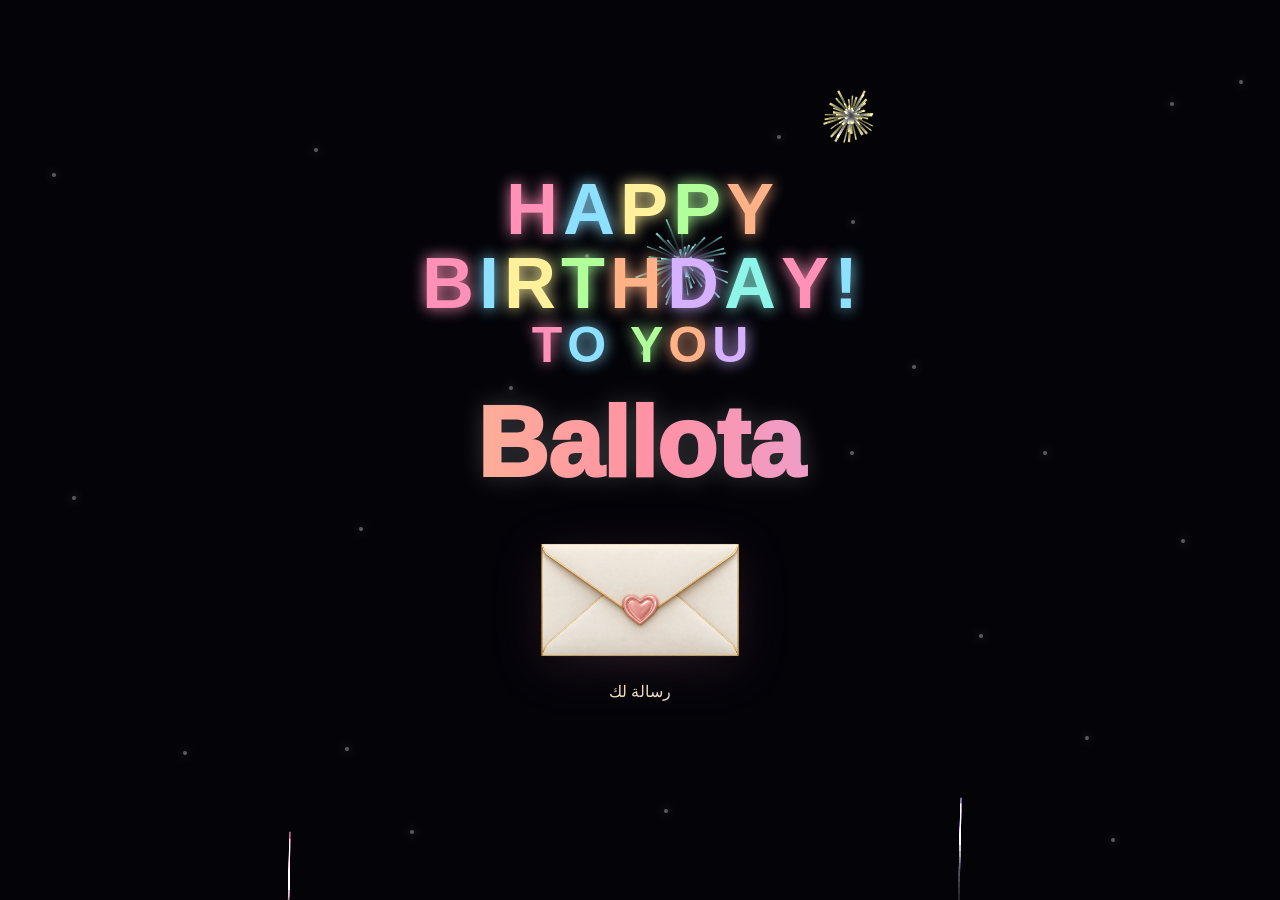
==== ballota/index.html @ a9d42198 "Remove ya before Ballota and add tappable balloon pops" ====
<!doctype html>
<html lang="en">
<head>
<meta charset="utf-8">
<meta name="viewport" content="width=device-width,initial-scale=1,viewport-fit=cover">
<title>Ballota — رسالة لك</title>
<meta name="description" content="عيد ميلاد سعيد بلوطة. رسالة صغيرة ليومكِ الجميل.">
<link rel="icon" type="image/svg+xml" href="data:image/svg+xml,%3Csvg%20xmlns%3D%22http%3A%2F%2Fwww.w3.org%2F2000%2Fsvg%22%20viewBox%3D%220%200%2064%2064%22%3E%3Crect%20width%3D%2264%22%20height%3D%2264%22%20rx%3D%2215%22%20fill%3D%22%2308090d%22%2F%3E%3Crect%20x%3D%2211%22%20y%3D%2219%22%20width%3D%2242%22%20height%3D%2229%22%20rx%3D%225%22%20fill%3D%22%23f5e7d0%22%2F%3E%3Cpath%20d%3D%22M12%2021%2032%2035%2052%2021%22%20fill%3D%22none%22%20stroke%3D%22%23cfaa68%22%20stroke-width%3D%223%22%2F%3E%3Ccircle%20cx%3D%2232%22%20cy%3D%2234%22%20r%3D%225%22%20fill%3D%22%23ee8ba9%22%2F%3E%3C%2Fsvg%3E">
<style>
*{box-sizing:border-box;-webkit-tap-highlight-color:transparent}
html,body{margin:0;width:100%;height:100%;overflow:hidden;background:#06070b;font-family:-apple-system,BlinkMacSystemFont,"Segoe UI",sans-serif}
body{position:fixed;inset:0;background:radial-gradient(circle at 50% 42%,rgba(255,255,255,.045),transparent 30%),#06070b;color:white}
canvas{position:fixed;inset:0;width:100%;height:100%;display:block}
.stage{position:fixed;inset:0;display:grid;place-items:center;padding:env(safe-area-inset-top) 14px env(safe-area-inset-bottom);pointer-events:none;z-index:3}
.wrap{width:95vw;text-align:center;transform:translateY(-6vh)}
.line{display:flex;justify-content:center;gap:5px;margin:5px 0;white-space:nowrap}
.letter{display:inline-block;font-size:clamp(28px,8.1vw,72px);font-weight:900;line-height:.95;opacity:0;filter:blur(9px);transform:translate(var(--x),var(--y)) rotate(var(--r)) scale(.15);text-shadow:0 0 15px currentColor}
.small .letter{font-size:clamp(22px,6vw,50px)}
.go .letter{animation:arrive .95s cubic-bezier(.16,.88,.28,1.12) forwards,glow 1.4s ease-in-out infinite alternate;animation-delay:var(--d),calc(var(--d) + .95s)}
.namebox{margin-top:28px;opacity:0;transform:translateY(18px) scale(.95)}
.go .namebox{animation:namein .9s cubic-bezier(.2,.8,.2,1) 3.8s forwards}
.name{margin:0;font-size:clamp(46px,12vw,98px);font-weight:950;line-height:1;background:linear-gradient(90deg,#ffd18a,#ff91a5,#d6b2ff,#9ce6ff,#fff29b,#ffd18a);background-size:260% 100%;-webkit-background-clip:text;background-clip:text;color:transparent;filter:drop-shadow(0 0 12px rgba(255,255,255,.2));animation:rainbow 4.5s linear infinite}

.hint{position:fixed;z-index:4;left:50%;bottom:calc(env(safe-area-inset-bottom) + 18px);transform:translateX(-50%);font-size:11px;letter-spacing:.18em;color:rgba(255,255,255,.42);opacity:0;transition:.4s;pointer-events:auto;padding:8px 12px}
.hint.show{opacity:1}
.star{position:fixed;z-index:1;width:4px;height:4px;border-radius:50%;background:#fff;box-shadow:0 0 10px #fff;opacity:.35;animation:twinkle 2s ease-in-out infinite alternate}

.balloons{position:fixed;inset:0;overflow:hidden;pointer-events:none;z-index:2}
.balloon{position:absolute;bottom:-190px;width:42px;height:54px;border-radius:50% 50% 46% 46%;opacity:.92;animation:floatUp linear 1 forwards}
.balloon::before{content:"";position:absolute;left:50%;bottom:-8px;transform:translateX(-50%);width:10px;height:10px;background:inherit;clip-path:polygon(50% 100%,0 0,100% 0)}
.balloon::after{content:"";position:absolute;left:50%;top:52px;width:1.5px;height:90px;background:rgba(255,255,255,.45)}
.balloon span{position:absolute;inset:0;border-radius:inherit;box-shadow:inset -8px -10px 16px rgba(0,0,0,.12),inset 6px 8px 12px rgba(255,255,255,.18)}
.balloon{pointer-events:auto;cursor:pointer;touch-action:manipulation}
.balloon.popped{animation:none!important;opacity:0;transform:scale(1.35);transition:transform .12s ease-out,opacity .12s ease-out}
@keyframes floatUp{0%{transform:translateY(0) translateX(0) rotate(0deg)}25%{transform:translateY(calc(-25vh - 90px)) translateX(12px) rotate(2deg)}50%{transform:translateY(calc(-50vh - 180px)) translateX(-10px) rotate(-3deg)}75%{transform:translateY(calc(-75vh - 270px)) translateX(10px) rotate(3deg)}100%{transform:translateY(calc(-100vh - 360px)) translateX(-8px) rotate(-2deg)}}

@keyframes arrive{0%{opacity:0;filter:blur(9px);transform:translate(var(--x),var(--y)) rotate(var(--r)) scale(.15)}72%{opacity:1;filter:blur(0);transform:translate(0,0) rotate(0) scale(1.08)}100%{opacity:1;filter:blur(0);transform:translate(0,0) rotate(0) scale(1)}}
@keyframes glow{from{text-shadow:0 0 7px currentColor}to{text-shadow:0 0 18px currentColor,0 0 30px currentColor}}
@keyframes namein{to{opacity:1;transform:translateY(0) scale(1)}}
@keyframes rainbow{to{background-position:260% 0}}
@keyframes twinkle{from{opacity:.08;transform:scale(.5)}to{opacity:.8;transform:scale(1.2)}}

/* The envelope is an optional birthday-message preview. */
.wrap{width:min(95vw,760px);transform:translateY(-1vh)}
.namebox{margin-top:24px}
.envelope-area{margin-top:18px;opacity:0;animation:envelopeIn 1s 4.8s both}
.envelope-button{position:relative;display:flex;flex-direction:column;align-items:center;justify-content:center;margin:0 auto;padding:0 20px 8px;border:0;background:none;color:#f3dfc1;cursor:pointer;font:inherit;pointer-events:auto;touch-action:manipulation;transition:transform .35s ease,opacity .35s ease}
.envelope-button::after{content:"";position:absolute;inset:25% 8% 22%;background:radial-gradient(ellipse,rgba(255,164,192,.13),transparent 70%);filter:blur(18px);z-index:-1;pointer-events:none}
.envelope-art{width:216px;height:180px;object-fit:contain;filter:drop-shadow(0 10px 25px rgba(239,139,169,.13));transition:transform .45s cubic-bezier(.2,.8,.2,1);user-select:none;-webkit-user-drag:none;animation:envelopeBreathe 4.6s 6s ease-in-out infinite}
.envelope-caption{display:block;font-size:16px;line-height:1.5;color:#efdcbf;letter-spacing:0;margin-top:-10px}
.envelope-button:hover .envelope-art{transform:translateY(-6px) rotate(-2deg)}
.envelope-button:focus-visible{outline:2px solid #f2cea5;outline-offset:8px;border-radius:18px}
.envelope-button.is-opening{transform:translateY(34px) scale(.92) rotate(3deg);opacity:0;pointer-events:none}
.hint{font:inherit;font-size:12px;line-height:1.5;border:0;background:none;cursor:pointer;letter-spacing:.14em}
.letter-dialog{box-sizing:border-box;position:fixed;inset:0;margin:auto;width:min(420px,calc(100vw - 40px));height:fit-content;max-height:min(650px,calc(100dvh - 48px));padding:0;border:1px solid #e2cda8;border-radius:20px;color:#342635;background:linear-gradient(140deg,#fffdf9,#f9f1e6);overflow:auto;box-shadow:0 28px 90px #000a,0 0 80px #f4b99515;direction:rtl}
.letter-dialog::backdrop{background:rgba(4,5,9,.8);backdrop-filter:blur(9px)}
.letter-dialog[open]{animation:letterReveal .65s cubic-bezier(.18,.85,.23,1) both}
.letter-card{position:relative;padding:42px 30px 30px;text-align:center}
.letter-close{position:absolute;top:10px;left:12px;width:40px;height:40px;border:0;border-radius:50%;background:transparent;color:#887568;font:28px/1 system-ui;cursor:pointer}
.letter-close:hover{background:#dbc9ae33}
.letter-close:focus-visible{outline:2px solid #946055;outline-offset:3px}
.letter-heading{font-size:clamp(27px,7vw,35px);font-weight:650;line-height:1.55;margin:0;color:#443044}
.letter-rule{height:1px;background:linear-gradient(90deg,transparent,#d7b779,transparent);margin:24px auto;width:66%}
.letter-copy{font-size:18px;line-height:2.1;min-height:15em;margin:0;color:#715e62;white-space:pre-line;overflow-wrap:anywhere}
.sr-only{position:absolute;width:1px;height:1px;padding:0;margin:-1px;overflow:hidden;clip:rect(0,0,0,0);white-space:nowrap;border:0}
@keyframes envelopeIn{from{opacity:0;transform:translateY(16px)}to{opacity:1;transform:translateY(0)}}
@keyframes envelopeBreathe{0%,100%{translate:0 0}50%{translate:0 -5px}}
@keyframes letterReveal{from{opacity:0;transform:translateY(60px) scale(.86) rotate(-2deg)}to{opacity:1;transform:translateY(0) scale(1) rotate(0)}}
@media(max-height:660px){.letter{font-size:clamp(24px,7vw,52px)}.small .letter{font-size:clamp(20px,5vw,42px)}.name{font-size:clamp(40px,10vw,76px)}.namebox{margin-top:18px}.envelope-area{margin-top:8px}.envelope-art{width:182px;height:150px}.letter-card{padding:40px 24px 24px}}
@media(prefers-reduced-motion:reduce){.envelope-art,.envelope-area,.go .letter,.go .namebox,.name,.star,.letter-dialog[open]{animation:none!important;opacity:1;filter:none;transform:none;translate:none}.balloons,canvas{display:none}.envelope-button,.envelope-art{transition:none!important}}

</style>
</head>
<body>
<canvas id="c"></canvas>
<div id="stars"></div>
<div class="balloons" id="balloons" aria-hidden="true"></div>
<div class="stage"><div class="wrap go" id="scene">
<div class="line" id="a"></div>
<div class="line" id="b"></div>
<div class="line small" id="d"></div>
<div class="namebox"><h1 class="name">Ballota</h1></div>
<div class="envelope-area">
<button type="button" class="envelope-button" id="openLetter" aria-haspopup="dialog" aria-controls="letterModal" aria-label="افتحي رسالتك بلوطة">
<img class="envelope-art" src="[data-uri]" alt="" width="216" height="180" draggable="false">
<span class="envelope-caption" lang="ar" dir="rtl">رسالة لك</span>
</button>
</div>
</div></div>
<button class="hint" id="replay" type="button">TAP TO REPLAY</button>
<dialog class="letter-dialog" id="letterModal" aria-labelledby="letterTitle" aria-describedby="letterAccessible">
  <article class="letter-card" lang="ar" dir="rtl">
    <button type="button" class="letter-close" id="closeLetter" aria-label="إغلاق الرسالة" autofocus>×</button>
    <h2 class="letter-heading" id="letterTitle">كل عام وأنتي بخير، بلوطة.</h2>
    <div class="letter-rule" aria-hidden="true"></div>
    <p class="letter-copy" id="typedLetter" aria-hidden="true"></p>
    <p class="sr-only" id="letterAccessible">أتمنى لك سنة مليانة فرح،
وجعلها تبطي سنينك،
وأيام حلوة تشبهك.
وتتحقق فيها أمنياتك،
وحدة ورا الثانية.

♡♡♡احببببببببببببببببك♡♡♡</p>
  </article>
</dialog>
<script>
(function(){
var colors=["#ff90b7","#8ee0ff","#fff19b","#b0ff9b","#ffb287","#d5b1ff","#8ef6e8"];
function line(id,text,base){
 var e=document.getElementById(id);e.innerHTML="";
 for(var i=0;i<text.length;i++){
  var s=document.createElement("span"),a=Math.random()*Math.PI*2,dist=90+Math.random()*150;
  s.className="letter";s.textContent=text[i]==" "?"\u00a0":text[i];
  s.style.setProperty("--x",(Math.cos(a)*dist)+"px");
  s.style.setProperty("--y",(Math.sin(a)*dist)+"px");
  s.style.setProperty("--r",(-180+Math.random()*360)+"deg");
  s.style.setProperty("--d",(base+i*78)+"ms");
  s.style.color=colors[i%colors.length];e.appendChild(s);
 }
}
function build(){line("a","HAPPY",500);line("b","BIRTHDAY!",900);line("d","TO YOU",1450)}
build();
var sh=document.getElementById("stars");
for(var z=0;z<24;z++){var q=document.createElement("i");q.className="star";q.style.left=Math.random()*100+"%";q.style.top=Math.random()*100+"%";q.style.animationDelay=Math.random()*2+"s";sh.appendChild(q)}

var balloonWrap=document.getElementById("balloons");
function popBalloon(e){
 var b=e.currentTarget;
 if(b.dataset.popped==="1")return;
 b.dataset.popped="1";
 e.stopPropagation();
 var rect=b.getBoundingClientRect(),cx=rect.left+rect.width/2,cy=rect.top+rect.height/2;
 var bc=getComputedStyle(b).backgroundColor;
 burst(cx,cy,bc,.68);
 b.style.animation="none";
 b.style.position="fixed";
 b.style.left=rect.left+"px";
 b.style.top=rect.top+"px";
 b.style.bottom="auto";
 b.style.width=rect.width+"px";
 b.style.height=rect.height+"px";
 requestAnimationFrame(function(){
  b.classList.add("popped");
  setTimeout(function(){b.remove()},140);
 });
}
(function makeBalloons(){
 var bp=["#ff6fa8","#ffd166","#6dd5ff","#b6ff9d","#c7a2ff","#ff9f80","#8ef5e8"];
 var count=innerWidth<=520?4:5;
 for(var i=0;i<count;i++){
  var bb=document.createElement("div");bb.className="balloon";
  bb.style.left=(8+i*78/(count-1))+"vw";
  bb.style.width=(34+Math.random()*18)+"px";
  bb.style.height=(46+Math.random()*18)+"px";
  bb.style.background=bp[i%bp.length];
  bb.style.animationDuration=(3.2+Math.random()*.7)+"s";
  bb.style.animationDelay=(.05+i*.08)+"s";
  bb.style.opacity=(.68+Math.random()*.12).toFixed(2);
  bb.addEventListener("pointerdown",popBalloon);
  bb.addEventListener("animationend",function(e){if(e.animationName==="floatUp")this.remove()},{once:true});
  var bi=document.createElement("span");bb.appendChild(bi);balloonWrap.appendChild(bb);
 }
})();

var cv=document.getElementById("c"),ctx=cv.getContext("2d"),w=0,h=0,p=[],r=[],next=0;
function size(){var d=Math.min(devicePixelRatio||1,2);w=innerWidth;h=innerHeight;cv.width=w*d;cv.height=h*d;ctx.setTransform(d,0,0,d,0,0)}addEventListener("resize",size);size();
function col(){return colors[Math.floor(Math.random()*colors.length)]}
function rocket(t){r.push({x:w*(.14+Math.random()*.72),y:h+12,vx:(Math.random()-.5)*.5,vy:-(5.8+Math.random()*2.4),ty:h*(.12+Math.random()*.35),c:col(),tr:[]});next=t+420+Math.random()*650}
function burst(x,y,c,s){s=s||1;var n=36+Math.floor(Math.random()*24);for(var i=0;i<n;i++){var a=Math.PI*2*i/n+(Math.random()-.5)*.12,v=(.9+Math.random()*3.6)*s;p.push({x:x,y:y,px:x,py:y,vx:Math.cos(a)*v,vy:Math.sin(a)*v,l:1,d:.009+Math.random()*.013,c:c,z:1+Math.random()*1.4})}}
function frame(t){
 ctx.globalCompositeOperation="source-over";ctx.fillStyle="rgba(6,7,11,.2)";ctx.fillRect(0,0,w,h);ctx.globalCompositeOperation="lighter";
 if(t>next)rocket(t);
 for(var i=r.length-1;i>=0;i--){var o=r[i];o.tr.push({x:o.x,y:o.y});if(o.tr.length>8)o.tr.shift();o.x+=o.vx;o.y+=o.vy;o.vy+=.02;ctx.strokeStyle=o.c;ctx.lineWidth=1.2;ctx.beginPath();var u=o.tr[0]||o;ctx.moveTo(u.x,u.y);ctx.lineTo(o.x,o.y);ctx.stroke();if(o.y<=o.ty||o.vy>=-1.1){burst(o.x,o.y,o.c,1);r.splice(i,1)}}
 for(var j=p.length-1;j>=0;j--){var x=p[j];x.px=x.x;x.py=x.y;x.x+=x.vx;x.y+=x.vy;x.vx*=.992;x.vy=x.vy*.992+.03;x.l-=x.d;if(x.l<=0){p.splice(j,1);continue}ctx.globalAlpha=x.l;ctx.strokeStyle=x.c;ctx.lineWidth=x.z;ctx.beginPath();ctx.moveTo(x.px,x.py);ctx.lineTo(x.x,x.y);ctx.stroke();ctx.globalAlpha=1}
 requestAnimationFrame(frame)
}requestAnimationFrame(frame);
var scene=document.getElementById("scene"),rep=document.getElementById("replay");
function special(){[450,900,1400,1850,2400,3000].forEach(function(t,i){setTimeout(function(){burst(w*(.16+Math.random()*.68),h*(.12+Math.random()*.36),col(),i>3?1.05:.85)},t)})}
function restart(){p=[];r=[];build();scene.classList.remove("go");rep.classList.remove("show");void scene.offsetWidth;scene.classList.add("go");special();setTimeout(function(){rep.classList.add("show")},5200)}
rep.addEventListener("click",restart);addEventListener("pointerdown",function(e){if(!e.target.closest("button,dialog"))burst(e.clientX,e.clientY,col(),1.05)});
restart();
})();
</script>

<script>
(function(){
  var trigger=document.getElementById("openLetter"),modal=document.getElementById("letterModal");
  var close=document.getElementById("closeLetter"),typed=document.getElementById("typedLetter");
  var reduced=matchMedia("(prefers-reduced-motion: reduce)").matches;
  var message=Array.from(document.getElementById("letterAccessible").textContent);
  var typingTimer=0,openingTimer=0;
  function typeMessage(){
    clearTimeout(typingTimer);typed.textContent="";
    if(reduced){typed.textContent=message.join("");return;}
    var i=0;
    function tick(){
      if(!modal.open)return;
      typed.textContent+=message[i++];
      if(i<message.length)typingTimer=setTimeout(tick,message[i-1]==="\n"?140:38);
    }
    typingTimer=setTimeout(tick,440);
  }
  trigger.addEventListener("click",function(){
    if(modal.open||openingTimer)return;
    trigger.classList.add("is-opening");
    openingTimer=setTimeout(function(){
      openingTimer=0;modal.showModal();typeMessage();
    },reduced?0:300);
  });
  close.addEventListener("click",function(){modal.close();});
  modal.addEventListener("click",function(event){
    var rect=modal.getBoundingClientRect();
    if(event.target===modal&&(event.clientX<rect.left||event.clientX>rect.right||event.clientY<rect.top||event.clientY>rect.bottom))modal.close();
  });
  modal.addEventListener("close",function(){
    clearTimeout(typingTimer);trigger.classList.remove("is-opening");trigger.focus({preventScroll:true});
  });
})();
</script>

</body>
</html>
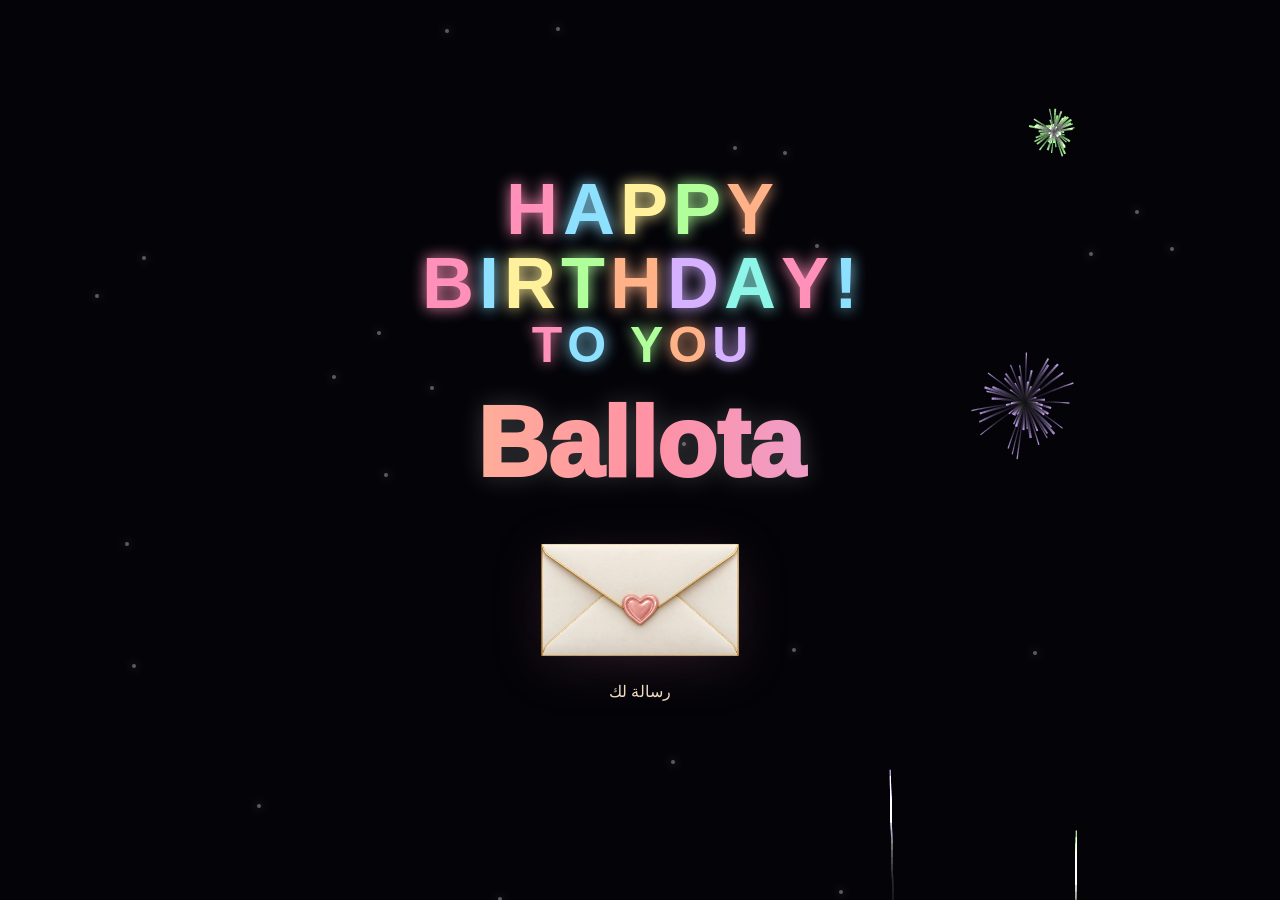
==== commit 123678f1: "Make 8 balloons slower and randomly scattered" ====
--- a/ballota/index.html
+++ b/ballota/index.html
@@ -32,7 +32,7 @@
 .balloon span{position:absolute;inset:0;border-radius:inherit;box-shadow:inset -8px -10px 16px rgba(0,0,0,.12),inset 6px 8px 12px rgba(255,255,255,.18)}
 .balloon{pointer-events:auto;cursor:pointer;touch-action:manipulation}
 .balloon.popped{animation:none!important;opacity:0;transform:scale(1.35);transition:transform .12s ease-out,opacity .12s ease-out}
-@keyframes floatUp{0%{transform:translateY(0) translateX(0) rotate(0deg)}25%{transform:translateY(calc(-25vh - 90px)) translateX(12px) rotate(2deg)}50%{transform:translateY(calc(-50vh - 180px)) translateX(-10px) rotate(-3deg)}75%{transform:translateY(calc(-75vh - 270px)) translateX(10px) rotate(3deg)}100%{transform:translateY(calc(-100vh - 360px)) translateX(-8px) rotate(-2deg)}}
+@keyframes floatUp{0%{transform:translateY(0) translateX(0) rotate(0deg)}25%{transform:translateY(calc(-25vh - 70px)) translateX(var(--x1)) rotate(var(--r1))}50%{transform:translateY(calc(-50vh - 140px)) translateX(var(--x2)) rotate(var(--r2))}75%{transform:translateY(calc(-75vh - 210px)) translateX(var(--x3)) rotate(var(--r3))}100%{transform:translateY(calc(-100vh - 280px)) translateX(var(--x4)) rotate(var(--r4))}}
 
 @keyframes arrive{0%{opacity:0;filter:blur(9px);transform:translate(var(--x),var(--y)) rotate(var(--r)) scale(.15)}72%{opacity:1;filter:blur(0);transform:translate(0,0) rotate(0) scale(1.08)}100%{opacity:1;filter:blur(0);transform:translate(0,0) rotate(0) scale(1)}}
 @keyframes glow{from{text-shadow:0 0 7px currentColor}to{text-shadow:0 0 18px currentColor,0 0 30px currentColor}}
@@ -146,16 +146,25 @@
 }
 (function makeBalloons(){
  var bp=["#ff6fa8","#ffd166","#6dd5ff","#b6ff9d","#c7a2ff","#ff9f80","#8ef5e8"];
- var count=innerWidth<=520?4:5;
+ var count=8;
  for(var i=0;i<count;i++){
   var bb=document.createElement("div");bb.className="balloon";
-  bb.style.left=(8+i*78/(count-1))+"vw";
+  bb.style.left=(4+Math.random()*88)+"vw";
+  bb.style.bottom=(-12+Math.random()*48)+"vh";
   bb.style.width=(34+Math.random()*18)+"px";
   bb.style.height=(46+Math.random()*18)+"px";
   bb.style.background=bp[i%bp.length];
-  bb.style.animationDuration=(3.2+Math.random()*.7)+"s";
-  bb.style.animationDelay=(.05+i*.08)+"s";
-  bb.style.opacity=(.68+Math.random()*.12).toFixed(2);
+  bb.style.animationDuration=(6.2+Math.random()*1.2)+"s";
+  bb.style.animationDelay=(Math.random()*.9)+"s";
+  bb.style.opacity=(.72+Math.random()*.16).toFixed(2);
+  bb.style.setProperty("--x1",(-24+Math.random()*48)+"px");
+  bb.style.setProperty("--x2",(-34+Math.random()*68)+"px");
+  bb.style.setProperty("--x3",(-28+Math.random()*56)+"px");
+  bb.style.setProperty("--x4",(-38+Math.random()*76)+"px");
+  bb.style.setProperty("--r1",(-5+Math.random()*10)+"deg");
+  bb.style.setProperty("--r2",(-7+Math.random()*14)+"deg");
+  bb.style.setProperty("--r3",(-6+Math.random()*12)+"deg");
+  bb.style.setProperty("--r4",(-8+Math.random()*16)+"deg");
   bb.addEventListener("pointerdown",popBalloon);
   bb.addEventListener("animationend",function(e){if(e.animationName==="floatUp")this.remove()},{once:true});
   var bi=document.createElement("span");bb.appendChild(bi);balloonWrap.appendChild(bb);
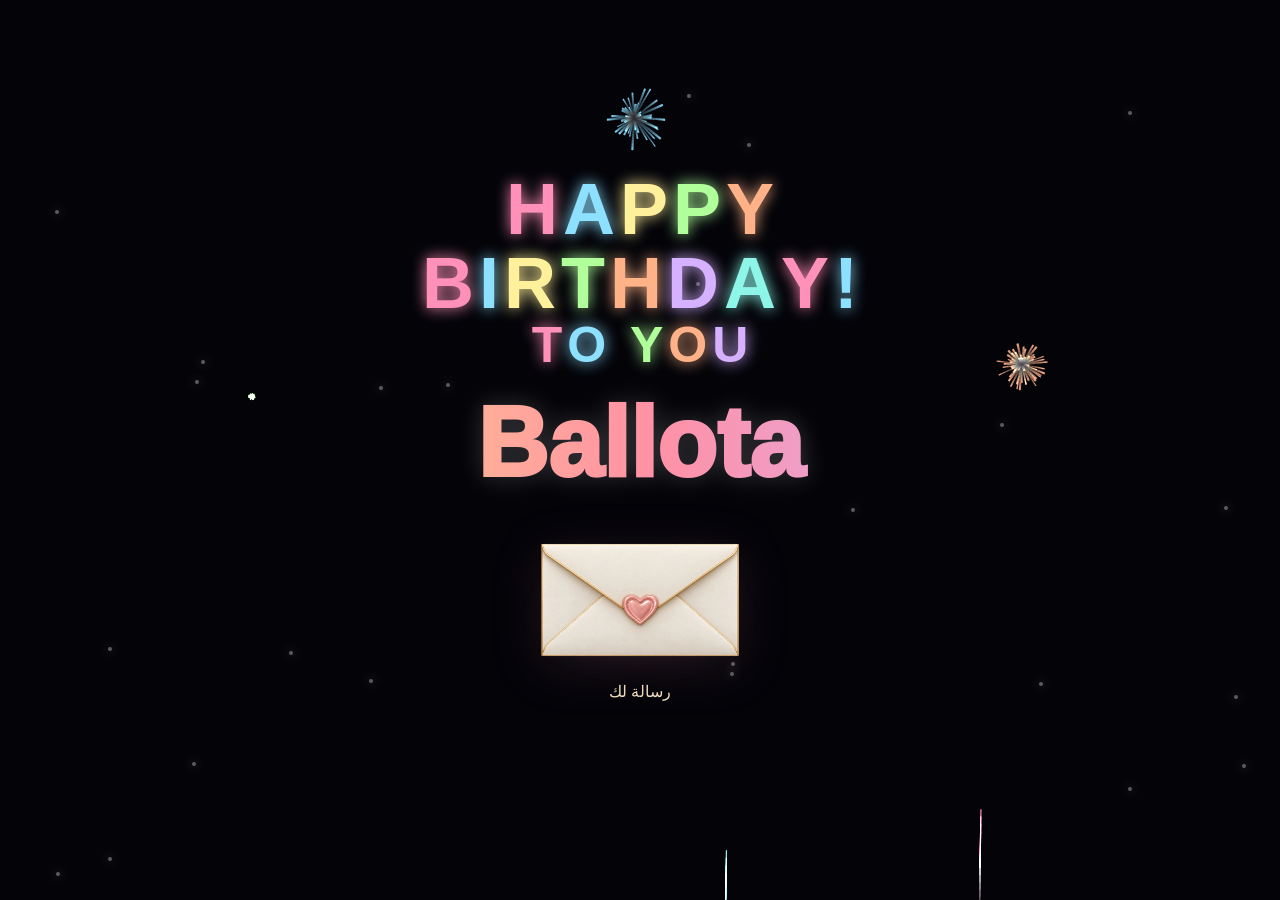
==== commit 0a06d33c: "Replay balloons and improve pop interaction" ====
--- a/ballota/index.html
+++ b/ballota/index.html
@@ -25,13 +25,13 @@
 .hint.show{opacity:1}
 .star{position:fixed;z-index:1;width:4px;height:4px;border-radius:50%;background:#fff;box-shadow:0 0 10px #fff;opacity:.35;animation:twinkle 2s ease-in-out infinite alternate}
 
-.balloons{position:fixed;inset:0;overflow:hidden;pointer-events:none;z-index:2}
+.balloons{position:fixed;inset:0;overflow:hidden;pointer-events:none;z-index:5}
 .balloon{position:absolute;bottom:-190px;width:42px;height:54px;border-radius:50% 50% 46% 46%;opacity:.92;animation:floatUp linear 1 forwards}
 .balloon::before{content:"";position:absolute;left:50%;bottom:-8px;transform:translateX(-50%);width:10px;height:10px;background:inherit;clip-path:polygon(50% 100%,0 0,100% 0)}
 .balloon::after{content:"";position:absolute;left:50%;top:52px;width:1.5px;height:90px;background:rgba(255,255,255,.45)}
 .balloon span{position:absolute;inset:0;border-radius:inherit;box-shadow:inset -8px -10px 16px rgba(0,0,0,.12),inset 6px 8px 12px rgba(255,255,255,.18)}
 .balloon{pointer-events:auto;cursor:pointer;touch-action:manipulation}
-.balloon.popped{animation:none!important;opacity:0;transform:scale(1.35);transition:transform .12s ease-out,opacity .12s ease-out}
+.balloon.popped{animation:none!important;opacity:0;transform:scale(1.35);transition:transform .12s ease-out,opacity .12s ease-out;pointer-events:auto}
 @keyframes floatUp{0%{transform:translateY(0) translateX(0) rotate(0deg)}25%{transform:translateY(calc(-25vh - 70px)) translateX(var(--x1)) rotate(var(--r1))}50%{transform:translateY(calc(-50vh - 140px)) translateX(var(--x2)) rotate(var(--r2))}75%{transform:translateY(calc(-75vh - 210px)) translateX(var(--x3)) rotate(var(--r3))}100%{transform:translateY(calc(-100vh - 280px)) translateX(var(--x4)) rotate(var(--r4))}}
 
 @keyframes arrive{0%{opacity:0;filter:blur(9px);transform:translate(var(--x),var(--y)) rotate(var(--r)) scale(.15)}72%{opacity:1;filter:blur(0);transform:translate(0,0) rotate(0) scale(1.08)}100%{opacity:1;filter:blur(0);transform:translate(0,0) rotate(0) scale(1)}}
@@ -62,6 +62,7 @@
 .letter-heading{font-size:clamp(27px,7vw,35px);font-weight:650;line-height:1.55;margin:0;color:#443044}
 .letter-rule{height:1px;background:linear-gradient(90deg,transparent,#d7b779,transparent);margin:24px auto;width:66%}
 .letter-copy{font-size:18px;line-height:2.1;min-height:15em;margin:0;color:#715e62;white-space:pre-line;overflow-wrap:anywhere}
+.letter-note{margin:18px auto 0;padding-top:14px;border-top:1px solid #d7b77966;color:#8b7378;font-size:14px;line-height:1.9;max-width:32ch}
 .sr-only{position:absolute;width:1px;height:1px;padding:0;margin:-1px;overflow:hidden;clip:rect(0,0,0,0);white-space:nowrap;border:0}
 @keyframes envelopeIn{from{opacity:0;transform:translateY(16px)}to{opacity:1;transform:translateY(0)}}
 @keyframes envelopeBreathe{0%,100%{translate:0 0}50%{translate:0 -5px}}
@@ -101,6 +102,7 @@
 وحدة ورا الثانية.
 
 ♡♡♡احببببببببببببببببك♡♡♡</p>
+    <p class="letter-note">تقدرين تفقّعين البلونات 🎈 وإذا قفلتي الرسالة، اضغطي زر الإعادة أسفل الصفحة عشان ترجع من جديد.</p>
   </article>
 </dialog>
 <script>
@@ -128,6 +130,7 @@
  var b=e.currentTarget;
  if(b.dataset.popped==="1")return;
  b.dataset.popped="1";
+ e.preventDefault();
  e.stopPropagation();
  var rect=b.getBoundingClientRect(),cx=rect.left+rect.width/2,cy=rect.top+rect.height/2;
  var bc=getComputedStyle(b).backgroundColor;
@@ -141,10 +144,11 @@
  b.style.height=rect.height+"px";
  requestAnimationFrame(function(){
   b.classList.add("popped");
-  setTimeout(function(){b.remove()},140);
+  setTimeout(function(){b.remove()},600);
  });
 }
-(function makeBalloons(){
+function makeBalloons(){
+ balloonWrap.replaceChildren();
  var bp=["#ff6fa8","#ffd166","#6dd5ff","#b6ff9d","#c7a2ff","#ff9f80","#8ef5e8"];
  var count=8;
  for(var i=0;i<count;i++){
@@ -154,7 +158,7 @@
   bb.style.width=(34+Math.random()*18)+"px";
   bb.style.height=(46+Math.random()*18)+"px";
   bb.style.background=bp[i%bp.length];
-  bb.style.animationDuration=(6.2+Math.random()*1.2)+"s";
+  bb.style.animationDuration=(14+Math.random()*3)+"s";
   bb.style.animationDelay=(Math.random()*.9)+"s";
   bb.style.opacity=(.72+Math.random()*.16).toFixed(2);
   bb.style.setProperty("--x1",(-24+Math.random()*48)+"px");
@@ -166,10 +170,11 @@
   bb.style.setProperty("--r3",(-6+Math.random()*12)+"deg");
   bb.style.setProperty("--r4",(-8+Math.random()*16)+"deg");
   bb.addEventListener("pointerdown",popBalloon);
+  bb.addEventListener("click",function(e){e.preventDefault();e.stopPropagation()});
   bb.addEventListener("animationend",function(e){if(e.animationName==="floatUp")this.remove()},{once:true});
   var bi=document.createElement("span");bb.appendChild(bi);balloonWrap.appendChild(bb);
  }
-})();
+}
 
 var cv=document.getElementById("c"),ctx=cv.getContext("2d"),w=0,h=0,p=[],r=[],next=0;
 function size(){var d=Math.min(devicePixelRatio||1,2);w=innerWidth;h=innerHeight;cv.width=w*d;cv.height=h*d;ctx.setTransform(d,0,0,d,0,0)}addEventListener("resize",size);size();
@@ -185,7 +190,7 @@
 }requestAnimationFrame(frame);
 var scene=document.getElementById("scene"),rep=document.getElementById("replay");
 function special(){[450,900,1400,1850,2400,3000].forEach(function(t,i){setTimeout(function(){burst(w*(.16+Math.random()*.68),h*(.12+Math.random()*.36),col(),i>3?1.05:.85)},t)})}
-function restart(){p=[];r=[];build();scene.classList.remove("go");rep.classList.remove("show");void scene.offsetWidth;scene.classList.add("go");special();setTimeout(function(){rep.classList.add("show")},5200)}
+function restart(){p=[];r=[];makeBalloons();build();scene.classList.remove("go");rep.classList.remove("show");void scene.offsetWidth;scene.classList.add("go");special();setTimeout(function(){rep.classList.add("show")},5200)}
 rep.addEventListener("click",restart);addEventListener("pointerdown",function(e){if(!e.target.closest("button,dialog"))burst(e.clientX,e.clientY,col(),1.05)});
 restart();
 })();
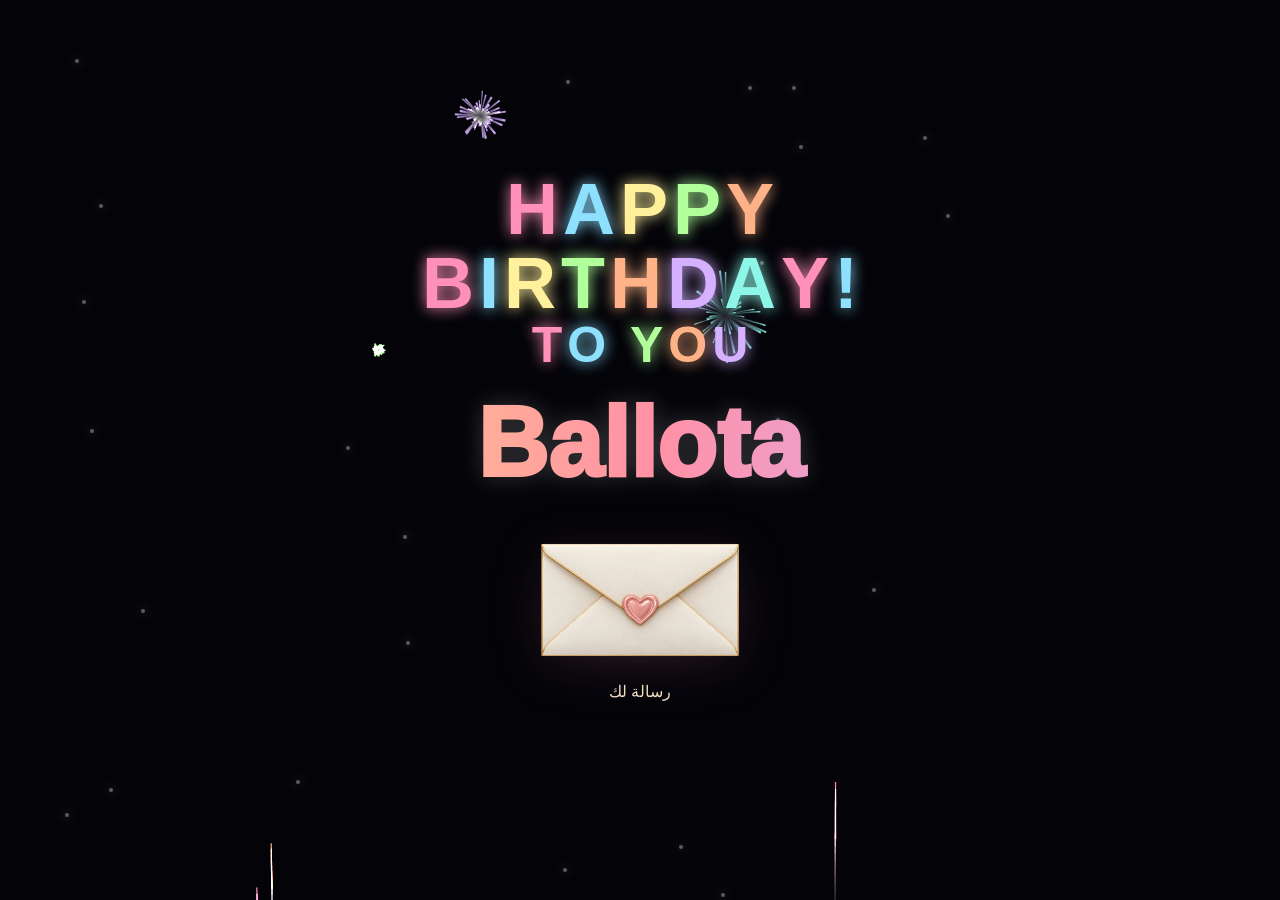
==== commit 7c1805a7: "Update Ballota letter text" ====
--- a/ballota/index.html
+++ b/ballota/index.html
@@ -61,7 +61,7 @@
 .letter-close:focus-visible{outline:2px solid #946055;outline-offset:3px}
 .letter-heading{font-size:clamp(27px,7vw,35px);font-weight:650;line-height:1.55;margin:0;color:#443044}
 .letter-rule{height:1px;background:linear-gradient(90deg,transparent,#d7b779,transparent);margin:24px auto;width:66%}
-.letter-copy{font-size:18px;line-height:2.1;min-height:15em;margin:0;color:#715e62;white-space:pre-line;overflow-wrap:anywhere}
+.letter-copy{font-size:18px;line-height:2.1;min-height:10em;margin:0;color:#715e62;white-space:pre-line;overflow-wrap:anywhere}
 .letter-note{margin:18px auto 0;padding-top:14px;border-top:1px solid #d7b77966;color:#8b7378;font-size:14px;line-height:1.9;max-width:32ch}
 .sr-only{position:absolute;width:1px;height:1px;padding:0;margin:-1px;overflow:hidden;clip:rect(0,0,0,0);white-space:nowrap;border:0}
 @keyframes envelopeIn{from{opacity:0;transform:translateY(16px)}to{opacity:1;transform:translateY(0)}}
@@ -95,14 +95,8 @@
     <h2 class="letter-heading" id="letterTitle">كل عام وأنتي بخير، بلوطة.</h2>
     <div class="letter-rule" aria-hidden="true"></div>
     <p class="letter-copy" id="typedLetter" aria-hidden="true"></p>
-    <p class="sr-only" id="letterAccessible">أتمنى لك سنة مليانة فرح،
-وجعلها تبطي سنينك،
-وأيام حلوة تشبهك.
-وتتحقق فيها أمنياتك،
-وحدة ورا الثانية.
-
-♡♡♡احببببببببببببببببك♡♡♡</p>
-    <p class="letter-note">تقدرين تفقّعين البلونات 🎈 وإذا قفلتي الرسالة، اضغطي زر الإعادة أسفل الصفحة عشان ترجع من جديد.</p>
+    <p class="sr-only" id="letterAccessible">أتمنى لك سنة مليانة فرح، وجعلها تبطي سنينك، وأيام حلوة تشبهك، وتتحقق فيها أمنياتك، وحدة ورا الثانية.  ♡♡♡أحببببببببببببببببك♡♡♡</p>
+    <p class="letter-note">ترا تقدرين تفقعين البلونات 🎈 اذا قفلتي الرسالة، ضغطي زر الاعادة تحت عشان ترجع من جديد</p>
   </article>
 </dialog>
 <script>
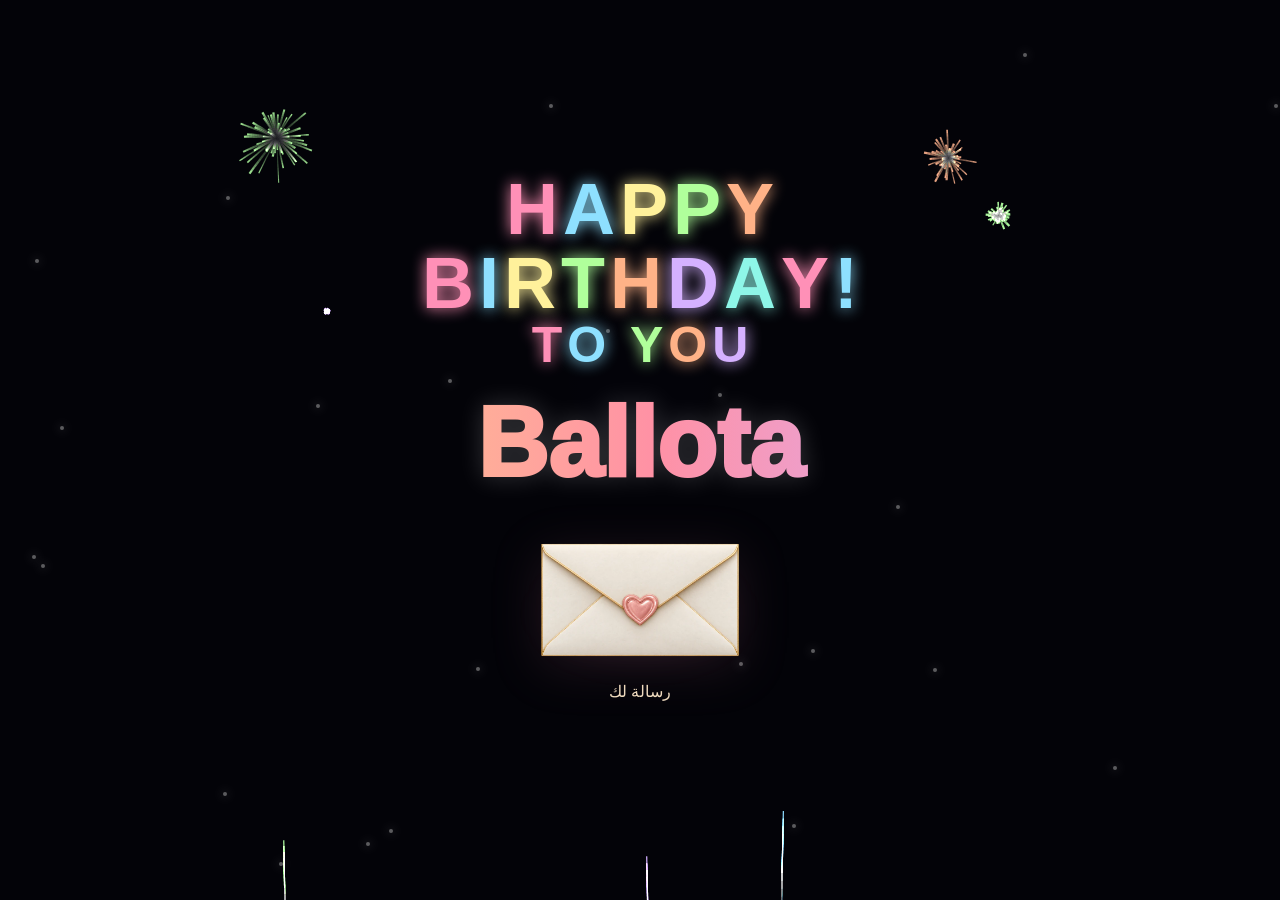
==== commit ae862812: "Make balloon pops feel like latex snapping" ====
--- a/ballota/index.html
+++ b/ballota/index.html
@@ -31,7 +31,11 @@
 .balloon::after{content:"";position:absolute;left:50%;top:52px;width:1.5px;height:90px;background:rgba(255,255,255,.45)}
 .balloon span{position:absolute;inset:0;border-radius:inherit;box-shadow:inset -8px -10px 16px rgba(0,0,0,.12),inset 6px 8px 12px rgba(255,255,255,.18)}
 .balloon{pointer-events:auto;cursor:pointer;touch-action:manipulation}
-.balloon.popped{animation:none!important;opacity:0;transform:scale(1.35);transition:transform .12s ease-out,opacity .12s ease-out;pointer-events:auto}
+.pop-fragment{position:fixed;width:var(--size);height:calc(var(--size) * .72);background:var(--color);clip-path:polygon(0 0,100% 24%,73% 58%,90% 100%,12% 78%);filter:drop-shadow(0 1px 1px #0005);pointer-events:none;animation:latexSnap .58s cubic-bezier(.18,.65,.4,1) forwards}
+.pop-fragment:nth-child(even){clip-path:polygon(12% 0,91% 15%,100% 78%,47% 100%,0 64%)}
+.pop-string{position:fixed;width:1.5px;height:90px;background:rgba(255,255,255,.55);transform-origin:top;pointer-events:none;animation:stringDrop .68s ease-in forwards}
+@keyframes latexSnap{0%{opacity:1;transform:translate(0,0) rotate(0) scale(1)}28%{opacity:1}100%{opacity:0;transform:translate(var(--dx),var(--dy)) rotate(var(--turn)) scale(.55)}}
+@keyframes stringDrop{0%{opacity:.9;transform:translate(0,0) rotate(0)}100%{opacity:0;transform:translate(18px,110px) rotate(38deg)}}
 @keyframes floatUp{0%{transform:translateY(0) translateX(0) rotate(0deg)}25%{transform:translateY(calc(-25vh - 70px)) translateX(var(--x1)) rotate(var(--r1))}50%{transform:translateY(calc(-50vh - 140px)) translateX(var(--x2)) rotate(var(--r2))}75%{transform:translateY(calc(-75vh - 210px)) translateX(var(--x3)) rotate(var(--r3))}100%{transform:translateY(calc(-100vh - 280px)) translateX(var(--x4)) rotate(var(--r4))}}
 
 @keyframes arrive{0%{opacity:0;filter:blur(9px);transform:translate(var(--x),var(--y)) rotate(var(--r)) scale(.15)}72%{opacity:1;filter:blur(0);transform:translate(0,0) rotate(0) scale(1.08)}100%{opacity:1;filter:blur(0);transform:translate(0,0) rotate(0) scale(1)}}
@@ -120,26 +124,57 @@
 for(var z=0;z<24;z++){var q=document.createElement("i");q.className="star";q.style.left=Math.random()*100+"%";q.style.top=Math.random()*100+"%";q.style.animationDelay=Math.random()*2+"s";sh.appendChild(q)}
 
 var balloonWrap=document.getElementById("balloons");
+var popAudioCtx;
+function playPop(){
+ try{
+  var Audio=window.AudioContext||window.webkitAudioContext;
+  if(!Audio)return;
+  popAudioCtx=popAudioCtx||new Audio();
+  if(popAudioCtx.state==="suspended")popAudioCtx.resume();
+  var duration=.075, sampleCount=Math.floor(popAudioCtx.sampleRate*duration);
+  var buffer=popAudioCtx.createBuffer(1,sampleCount,popAudioCtx.sampleRate);
+  var samples=buffer.getChannelData(0);
+  for(var i=0;i<sampleCount;i++)samples[i]=(Math.random()*2-1)*Math.pow(1-i/sampleCount,4);
+  var source=popAudioCtx.createBufferSource(),filter=popAudioCtx.createBiquadFilter(),gain=popAudioCtx.createGain();
+  source.buffer=buffer;filter.type="highpass";filter.frequency.value=450;gain.gain.value=.13;
+  source.connect(filter);filter.connect(gain);gain.connect(popAudioCtx.destination);
+  source.start();source.stop(popAudioCtx.currentTime+duration);
+ }catch(err){}
+}
+function showBalloonPop(rect,color){
+ var cx=rect.left+rect.width/2,cy=rect.top+rect.height/2;
+ for(var i=0;i<9;i++){
+  var angle=2*Math.PI*i/9+(Math.random()-.5)*.3;
+  var piece=document.createElement("i"),distance=32+Math.random()*46;
+  piece.className="pop-fragment";
+  piece.style.left=(cx+Math.cos(angle)*rect.width*.32)+"px";
+  piece.style.top=(cy+Math.sin(angle)*rect.height*.32)+"px";
+  piece.style.setProperty("--size",(6+Math.random()*9)+"px");
+  piece.style.setProperty("--color",color);
+  piece.style.setProperty("--dx",(Math.cos(angle)*distance)+"px");
+  piece.style.setProperty("--dy",(Math.sin(angle)*distance+28+Math.random()*26)+"px");
+  piece.style.setProperty("--turn",((-1+Math.random()*2)*220)+"deg");
+  piece.style.filter="brightness("+(0.68+Math.random()*.58)+") drop-shadow(0 1px 1px #0005)";
+  piece.addEventListener("animationend",function(){this.remove()},{once:true});
+  balloonWrap.appendChild(piece);
+ }
+ var string=document.createElement("i");string.className="pop-string";
+ string.style.left=cx+"px";string.style.top=(rect.bottom-3)+"px";
+ string.addEventListener("animationend",function(){this.remove()},{once:true});
+ balloonWrap.appendChild(string);
+}
 function popBalloon(e){
  var b=e.currentTarget;
+ e.preventDefault();e.stopPropagation();
  if(b.dataset.popped==="1")return;
  b.dataset.popped="1";
- e.preventDefault();
- e.stopPropagation();
- var rect=b.getBoundingClientRect(),cx=rect.left+rect.width/2,cy=rect.top+rect.height/2;
- var bc=getComputedStyle(b).backgroundColor;
- burst(cx,cy,bc,.68);
- b.style.animation="none";
- b.style.position="fixed";
- b.style.left=rect.left+"px";
- b.style.top=rect.top+"px";
- b.style.bottom="auto";
- b.style.width=rect.width+"px";
- b.style.height=rect.height+"px";
- requestAnimationFrame(function(){
-  b.classList.add("popped");
-  setTimeout(function(){b.remove()},600);
- });
+ var rect=b.getBoundingClientRect(),color=getComputedStyle(b).backgroundColor;
+ showBalloonPop(rect,color);playPop();
+ b.style.animation="none";b.style.transition="none";
+ b.style.position="fixed";b.style.left=rect.left+"px";b.style.top=rect.top+"px";
+ b.style.bottom="auto";b.style.width=rect.width+"px";b.style.height=rect.height+"px";
+ b.style.opacity="0";
+ setTimeout(function(){b.remove()},1000);
 }
 function makeBalloons(){
  balloonWrap.replaceChildren();
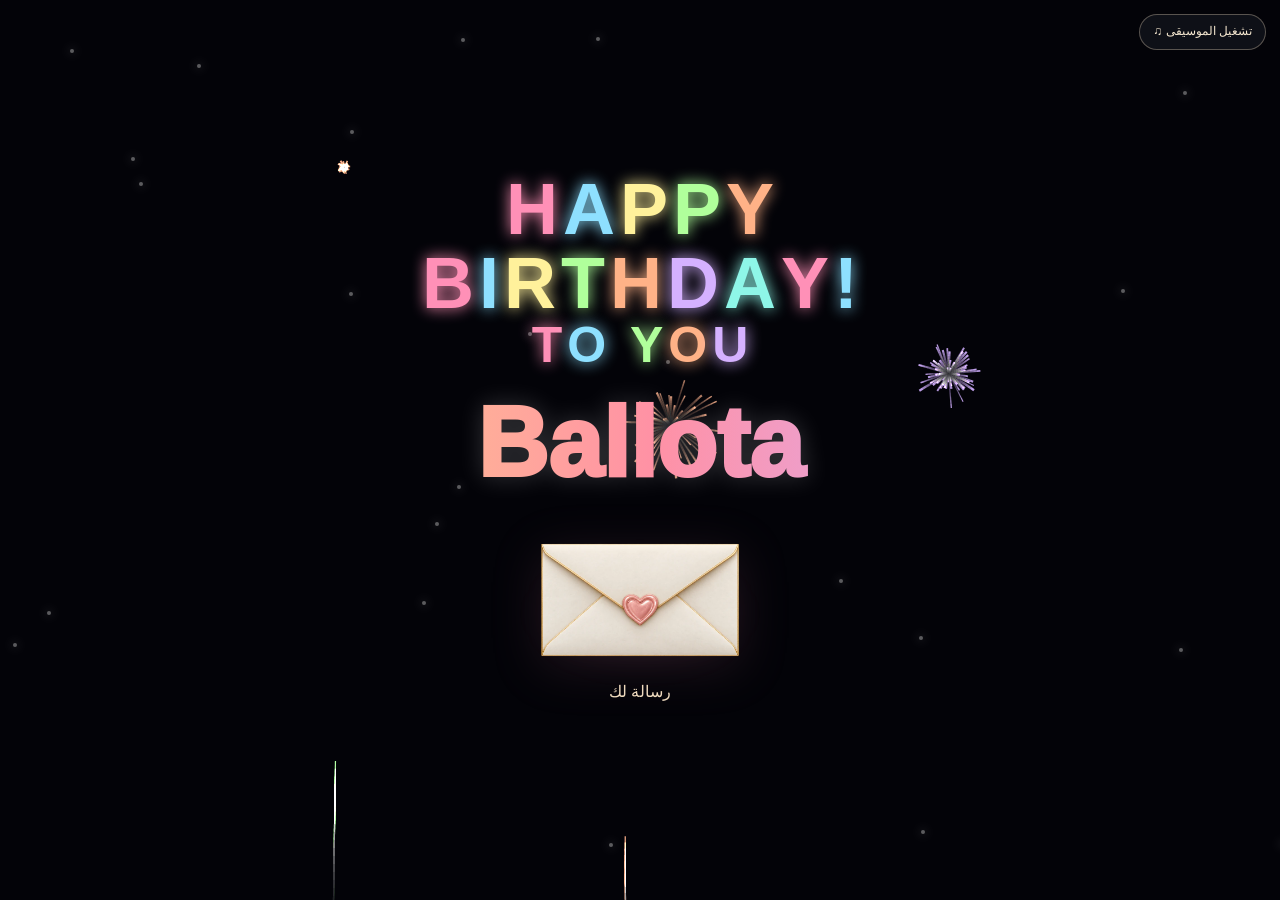
==== commit fc1ee4e3: "Add gentle birthday piano with playback control" ====
--- a/ballota/index.html
+++ b/ballota/index.html
@@ -23,6 +23,8 @@
 
 .hint{position:fixed;z-index:4;left:50%;bottom:calc(env(safe-area-inset-bottom) + 18px);transform:translateX(-50%);font-size:11px;letter-spacing:.18em;color:rgba(255,255,255,.42);opacity:0;transition:.4s;pointer-events:auto;padding:8px 12px}
 .hint.show{opacity:1}
+.music-toggle{position:fixed;top:calc(env(safe-area-inset-top) + 14px);right:calc(env(safe-area-inset-right) + 14px);z-index:6;border:1px solid #efdcbf55;border-radius:999px;padding:9px 13px;background:#11131bd9;color:#f5e7d0;font:12px/1.3 -apple-system,BlinkMacSystemFont,"Segoe UI",sans-serif;cursor:pointer;backdrop-filter:blur(8px)}
+.music-toggle:focus-visible{outline:2px solid #f2cea5;outline-offset:3px}
 .star{position:fixed;z-index:1;width:4px;height:4px;border-radius:50%;background:#fff;box-shadow:0 0 10px #fff;opacity:.35;animation:twinkle 2s ease-in-out infinite alternate}
 
 .balloons{position:fixed;inset:0;overflow:hidden;pointer-events:none;z-index:5}
@@ -77,6 +79,9 @@
 </style>
 </head>
 <body>
+<!-- Happy Birthday To You by pianocafe_Kumi, Pixabay Content License: https://pixabay.com/music/modern-classical-happy-birthday-to-you-370804/ -->
+<audio id="bgMusic" src="https://cdn.pixabay.com/download/audio/2025/07/06/audio_afd9c5331e.mp3?filename=pianocafe_kumi-happy-birthday-to-you-370804.mp3" preload="auto" loop></audio>
+<button class="music-toggle" id="musicToggle" type="button" aria-pressed="false">♫ تشغيل الموسيقى</button>
 <canvas id="c"></canvas>
 <div id="stars"></div>
 <div class="balloons" id="balloons" aria-hidden="true"></div>
@@ -123,6 +128,31 @@
 var sh=document.getElementById("stars");
 for(var z=0;z<24;z++){var q=document.createElement("i");q.className="star";q.style.left=Math.random()*100+"%";q.style.top=Math.random()*100+"%";q.style.animationDelay=Math.random()*2+"s";sh.appendChild(q)}
 
+var music=document.getElementById("bgMusic"),musicToggle=document.getElementById("musicToggle"),musicDuckTimer=0;
+music.volume=.18;
+function updateMusicButton(){
+ var on=!music.paused;
+ musicToggle.textContent=on?"♫ إيقاف الموسيقى":"♫ تشغيل الموسيقى";
+ musicToggle.setAttribute("aria-pressed",String(on));
+}
+function startMusic(){
+ music.play().then(updateMusicButton).catch(function(){updateMusicButton()});
+}
+musicToggle.addEventListener("click",function(e){
+ e.stopPropagation();
+ if(music.paused)startMusic();
+ else{music.pause();updateMusicButton()}
+});
+document.addEventListener("pointerdown",function(e){
+ if(e.target.closest("#musicToggle"))return;
+ startMusic();
+},{capture:true,once:true});
+function duckMusic(){
+ if(music.paused)return;
+ music.volume=.07;
+ clearTimeout(musicDuckTimer);
+ musicDuckTimer=setTimeout(function(){music.volume=.18},360);
+}
 var balloonWrap=document.getElementById("balloons");
 var popAudioCtx;
 function playPop(){
@@ -169,7 +199,7 @@
  if(b.dataset.popped==="1")return;
  b.dataset.popped="1";
  var rect=b.getBoundingClientRect(),color=getComputedStyle(b).backgroundColor;
- showBalloonPop(rect,color);playPop();
+ showBalloonPop(rect,color);duckMusic();playPop();
  b.style.animation="none";b.style.transition="none";
  b.style.position="fixed";b.style.left=rect.left+"px";b.style.top=rect.top+"px";
  b.style.bottom="auto";b.style.width=rect.width+"px";b.style.height=rect.height+"px";
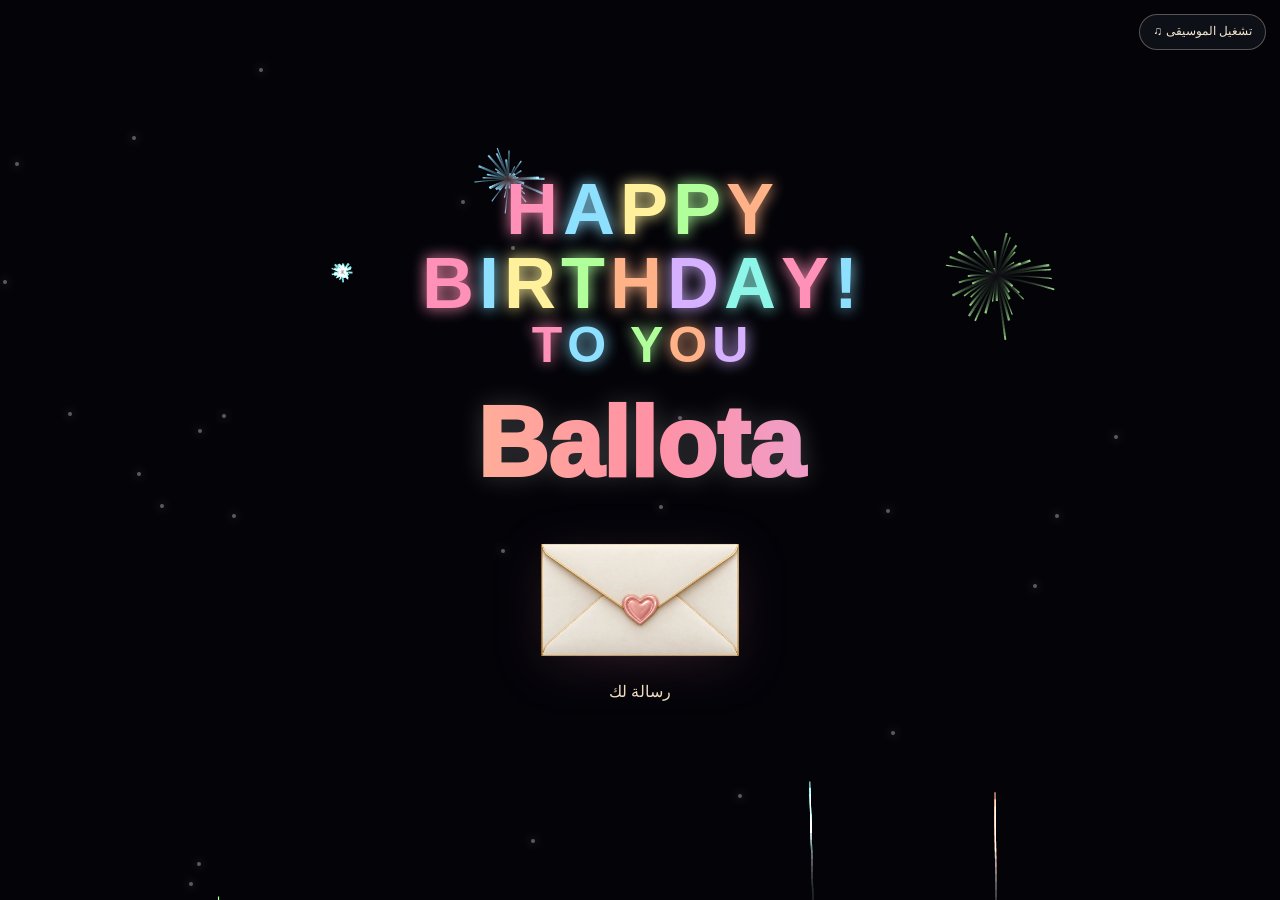
==== commit 4bcf9cd4: "Hide birthday message in link preview" ====
--- a/ballota/index.html
+++ b/ballota/index.html
@@ -3,8 +3,12 @@
 <head>
 <meta charset="utf-8">
 <meta name="viewport" content="width=device-width,initial-scale=1,viewport-fit=cover">
-<title>Ballota — رسالة لك</title>
-<meta name="description" content="عيد ميلاد سعيد بلوطة. رسالة صغيرة ليومكِ الجميل.">
+<title>🎁</title>
+<meta name="description" content="افتحي الرابط">
+<meta property="og:title" content="🎁">
+<meta property="og:description" content="افتحي الرابط">
+<meta name="twitter:title" content="🎁">
+<meta name="twitter:description" content="افتحي الرابط">
 <link rel="icon" type="image/svg+xml" href="data:image/svg+xml,%3Csvg%20xmlns%3D%22http%3A%2F%2Fwww.w3.org%2F2000%2Fsvg%22%20viewBox%3D%220%200%2064%2064%22%3E%3Crect%20width%3D%2264%22%20height%3D%2264%22%20rx%3D%2215%22%20fill%3D%22%2308090d%22%2F%3E%3Crect%20x%3D%2211%22%20y%3D%2219%22%20width%3D%2242%22%20height%3D%2229%22%20rx%3D%225%22%20fill%3D%22%23f5e7d0%22%2F%3E%3Cpath%20d%3D%22M12%2021%2032%2035%2052%2021%22%20fill%3D%22none%22%20stroke%3D%22%23cfaa68%22%20stroke-width%3D%223%22%2F%3E%3Ccircle%20cx%3D%2232%22%20cy%3D%2234%22%20r%3D%225%22%20fill%3D%22%23ee8ba9%22%2F%3E%3C%2Fsvg%3E">
 <style>
 *{box-sizing:border-box;-webkit-tap-highlight-color:transparent}
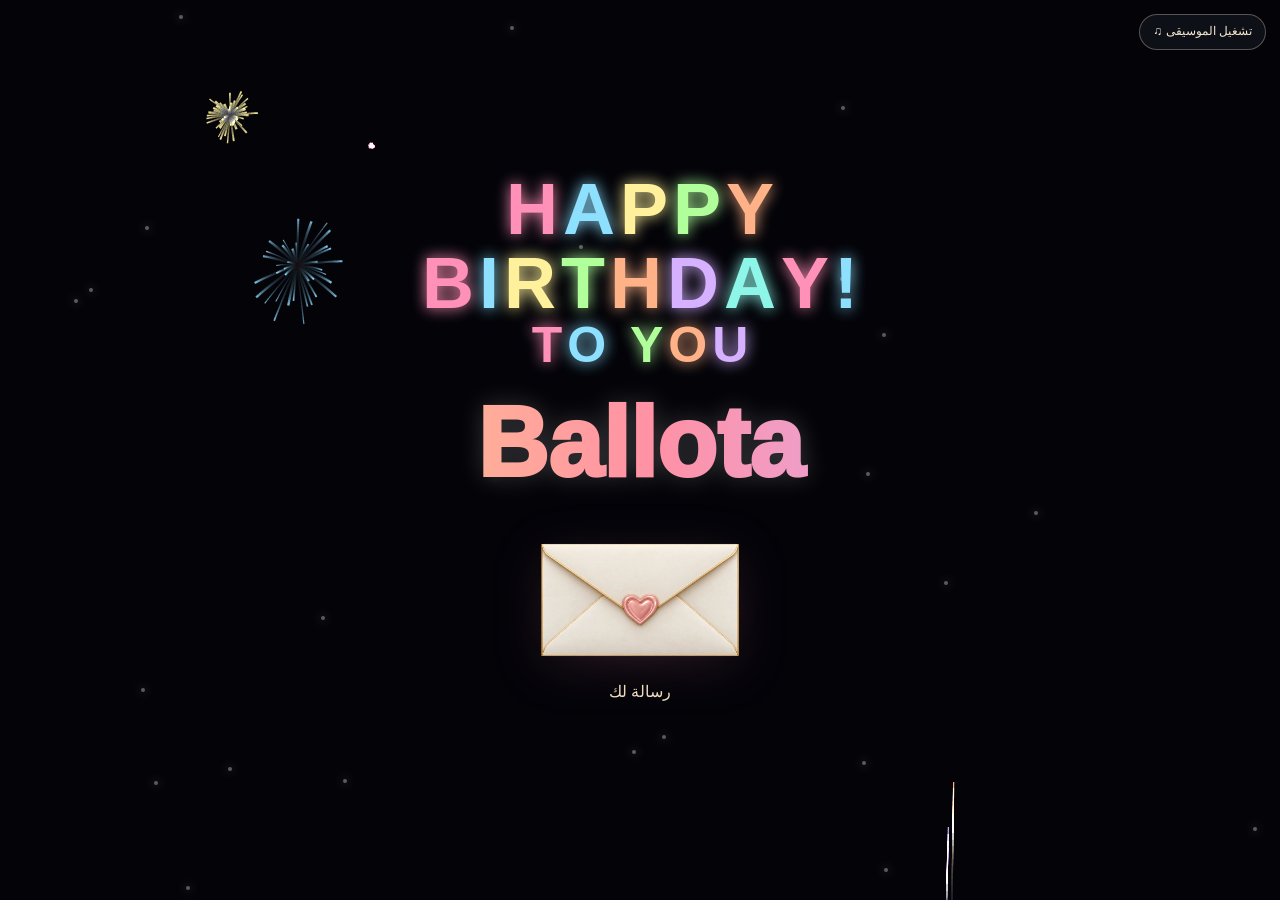
==== commit fa3c9ca9: "Show only Ballota in link preview metadata" ====
--- a/ballota/index.html
+++ b/ballota/index.html
@@ -3,12 +3,12 @@
 <head>
 <meta charset="utf-8">
 <meta name="viewport" content="width=device-width,initial-scale=1,viewport-fit=cover">
-<title>🎁</title>
-<meta name="description" content="افتحي الرابط">
-<meta property="og:title" content="🎁">
-<meta property="og:description" content="افتحي الرابط">
-<meta name="twitter:title" content="🎁">
-<meta name="twitter:description" content="افتحي الرابط">
+<title>Ballota</title>
+<meta name="description" content="Ballota">
+<meta property="og:title" content="Ballota">
+<meta property="og:description" content="Ballota">
+<meta name="twitter:title" content="Ballota">
+<meta name="twitter:description" content="Ballota">
 <link rel="icon" type="image/svg+xml" href="data:image/svg+xml,%3Csvg%20xmlns%3D%22http%3A%2F%2Fwww.w3.org%2F2000%2Fsvg%22%20viewBox%3D%220%200%2064%2064%22%3E%3Crect%20width%3D%2264%22%20height%3D%2264%22%20rx%3D%2215%22%20fill%3D%22%2308090d%22%2F%3E%3Crect%20x%3D%2211%22%20y%3D%2219%22%20width%3D%2242%22%20height%3D%2229%22%20rx%3D%225%22%20fill%3D%22%23f5e7d0%22%2F%3E%3Cpath%20d%3D%22M12%2021%2032%2035%2052%2021%22%20fill%3D%22none%22%20stroke%3D%22%23cfaa68%22%20stroke-width%3D%223%22%2F%3E%3Ccircle%20cx%3D%2232%22%20cy%3D%2234%22%20r%3D%225%22%20fill%3D%22%23ee8ba9%22%2F%3E%3C%2Fsvg%3E">
 <style>
 *{box-sizing:border-box;-webkit-tap-highlight-color:transparent}
